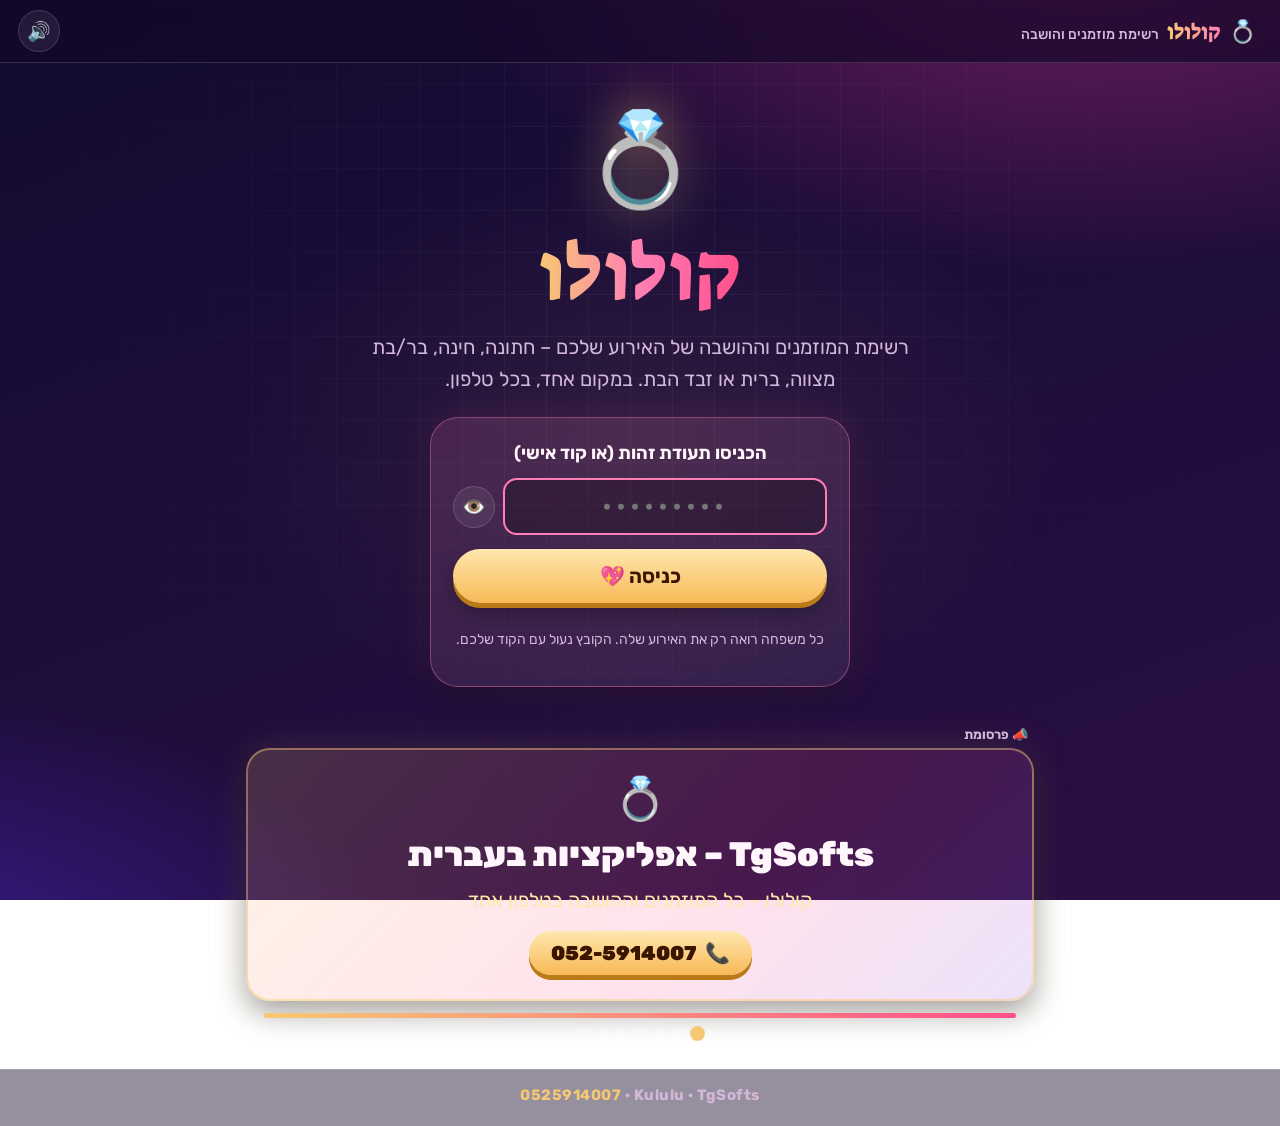
==== index.html @ ddcea57b "Add files via upload" ====
<!DOCTYPE html>
<html lang="he" dir="rtl">
<head>
  <meta charset="UTF-8">
  <meta name="viewport" content="width=device-width, initial-scale=1, viewport-fit=cover">
  <meta name="theme-color" content="#2a0f45">
  <title>Kululu | קולולו – רשימת מוזמנים, אישורי הגעה והושבה לחתונה</title>
  <meta name="description" content="Kululu (קולולו) – אפליקציה חינמית, קלה ונוחה לניהול רשימת מוזמנים, אישורי הגעה וסידורי הושבה לחתונה ולאירועים מבית TgSofts.">
  <meta name="keywords" content="Kululu, קולולו, רשימת מוזמנים, סידורי הושבה, הושבה לחתונה, אישורי הגעה, ניהול חתונה, TgSofts">
  <meta name="robots" content="index, follow">
  <link rel="canonical" href="https://tzion-gvili.github.io/Kululu/">

  <!-- Open Graph / WhatsApp & Social Sharing -->
  <meta property="og:type" content="website">
  <meta property="og:url" content="https://tzion-gvili.github.io/Kululu/">
  <meta property="og:title" content="Kululu | קולולו – רשימת מוזמנים והושבה לחתונה">
  <meta property="og:description" content="מנהלים את החתונה בכיף! רשימת מוזמנים, אישורי הגעה וסידורי הושבה חכמים בחינם מבית TgSofts.">
  <meta property="og:locale" content="he_IL">

  <!-- Structured Data for Google -->
  <script type="application/ld+json">
  {
    "@context": "https://schema.org",
    "@type": "WebApplication",
    "name": "Kululu - קולולו",
    "alternateName": ["קולולו", "Kululu"],
    "url": "https://tzion-gvili.github.io/Kululu/",
    "description": "אפליקציה חינמית לניהול רשימת מוזמנים, אישורי הגעה וסידורי הושבה לחתונה ולאירועים.",
    "applicationCategory": "LifestyleApplication",
    "operatingSystem": "All",
    "inLanguage": ["he", "en"],
    "offers": {
      "@type": "Offer",
      "price": "0",
      "priceCurrency": "ILS"
    },
    "author": {
      "@type": "Organization",
      "name": "TgSofts"
    }
  }
  </script>

  <link rel="preconnect" href="https://fonts.googleapis.com">
  <link rel="preconnect" href="https://fonts.gstatic.com" crossorigin>
  <link href="https://fonts.googleapis.com/css2?family=Rubik:wght@400;500;700;900&family=Suez+One&display=swap" rel="stylesheet">
  <link rel="stylesheet" href="style.css?v=7">
</head>
<body>
  <div class="bg-grid"></div>
  <div class="bg-hearts" id="bgHearts" aria-hidden="true"></div>

  <header class="topbar">
    <button id="homeBtn" class="brand" title="לדף הראשי">
      <span class="brand-bolt">💍</span>
      <span class="brand-name">קולולו</span>
      <small id="brandSub">רשימת מוזמנים והושבה</small>
    </button>
    <div class="top-actions">
      <div class="cloud-chip hidden" id="cloudChip"></div>
      <div class="star-total hidden" id="countChip" title="כמה אנשים מגיעים (בלי ה&quot;לא מגיע&quot;)">👥 <span id="headCount">0</span></div>
      <button id="muteBtn" class="icon-btn" title="צליל">🔊</button>
      <button id="logoutBtn" class="icon-btn hidden" title="יציאה">🚪</button>
    </div>
  </header>

  <main id="app"></main>

  <section class="ad-zone" aria-label="פרסומות">
    <div class="ad-label">📣 פרסומת</div>
    <div class="ad-card" id="adCard" aria-live="polite"></div>
    <div class="ad-progress"><i id="adBar"></i></div>
    <div class="ad-dots" id="adDots"></div>
  </section>

  <footer class="site-footer">
    <span class="ltr">Kululu · TgSofts</span> · <a class="ltr" href="tel:0525914007">0525914007</a>
  </footer>

  <canvas id="fx"></canvas>
  <div id="toast" class="toast"></div>
  <div id="modal" class="modal hidden"><div class="modal-card" id="modalCard"></div></div>

  <script src="firebase-config.js?v=1"></script>
  <script src="core.js?v=3"></script>
  <script src="store.js?v=8"></script>
  <script src="seating.js?v=4"></script>
  <script src="app.js?v=10"></script>
  <script>App.start();</script>
</body>
</html>
---- style.css ----
:root {
  --bg1: #120b30;
  --bg2: #2a0f45;
  --card: rgba(255, 255, 255, 0.07);
  --card2: rgba(255, 255, 255, 0.12);
  --line: rgba(255, 255, 255, 0.15);
  --text: #fff6fb;
  --muted: #d4b8d9;
  --accent: #f7c873;
  --gold: #f7c873;
  --pink: #ff7eb3;
  --rose: #ff4f8b;
  --good: #2ee59d;
  --bad: #ff5c7a;
  --groom: #4cc9f0;
  --bride: #ff7eb3;
  --both: #f7c873;
  --c: #ff7eb3;
  --radius: 20px;
  --shadow: 0 12px 30px rgba(0, 0, 0, 0.35);
}

* { box-sizing: border-box; -webkit-tap-highlight-color: transparent; }
html, body { margin: 0; min-height: 100%; }
body {
  font-family: 'Rubik', 'Segoe UI', Arial, sans-serif;
  color: var(--text);
  background:
    radial-gradient(1100px 600px at 85% -10%, #7a1f63 0%, transparent 60%),
    radial-gradient(900px 500px at -10% 110%, #3b1c92 0%, transparent 60%),
    radial-gradient(600px 400px at 50% 50%, rgba(247, 200, 115, .08) 0%, transparent 70%),
    linear-gradient(160deg, var(--bg1), var(--bg2));
  background-attachment: fixed;
  overflow-x: hidden;
}
.bg-grid {
  position: fixed; inset: 0; pointer-events: none; opacity: 0.05;
  background-image: linear-gradient(#fff 1px, transparent 1px), linear-gradient(90deg, #fff 1px, transparent 1px);
  background-size: 42px 42px;
  -webkit-mask-image: radial-gradient(circle at 50% 30%, #000, transparent 75%);
  mask-image: radial-gradient(circle at 50% 30%, #000, transparent 75%);
}
.bg-hearts { position: fixed; inset: 0; pointer-events: none; overflow: hidden; z-index: 0; }
.bg-hearts i { position: absolute; bottom: -60px; font-style: normal; opacity: .22; animation: floatUp linear infinite; }
button { font-family: inherit; cursor: pointer; border: none; color: inherit; background: none; }
button:disabled { cursor: not-allowed; }
.ltr { direction: ltr; unicode-bidi: isolate; display: inline-block; }
.hidden { display: none !important; }
.muted { color: var(--muted); }
.small { font-size: 14px; }

/* ---------- Top bar ---------- */
.topbar {
  position: sticky; top: 0; z-index: 20;
  display: flex; justify-content: space-between; align-items: center; gap: 10px;
  padding: 10px 18px;
  background: rgba(20, 8, 40, 0.7);
  backdrop-filter: blur(10px);
  border-bottom: 1px solid var(--line);
}
.brand { display: flex; align-items: baseline; gap: 8px; font-size: 22px; font-weight: 900; min-width: 0; text-align: right; }
.brand-bolt { display: inline-block; animation: wiggle 3s ease-in-out infinite; }
.brand-name { font-family: 'Suez One', 'Rubik', serif; font-weight: 400; background: linear-gradient(90deg, #f7c873, #ff7eb3); -webkit-background-clip: text; background-clip: text; color: transparent; }
.brand small { font-size: 14px; font-weight: 500; color: var(--muted); white-space: nowrap; overflow: hidden; text-overflow: ellipsis; }
.top-actions { display: flex; gap: 10px; align-items: center; }
.cloud-chip { padding: 6px 12px; border-radius: 999px; font-size: 14px; font-weight: 700; white-space: nowrap; border: 1px solid var(--line); background: var(--card); transition: background .3s; }
.cloud-chip.saved { background: rgba(46, 229, 157, .18); border-color: rgba(46, 229, 157, .5); }
.cloud-chip.saving { background: rgba(247, 200, 115, .18); border-color: rgba(247, 200, 115, .5); animation: pulse 1s ease-in-out infinite; }
.cloud-chip.offline { background: rgba(255, 92, 122, .18); border-color: rgba(255, 92, 122, .5); }
.star-total { background: var(--card); border: 1px solid var(--line); padding: 7px 14px; border-radius: 999px; font-weight: 700; white-space: nowrap; }
.icon-btn {
  display: inline-grid; place-items: center; flex: none;
  background: var(--card); border: 1px solid var(--line); width: 42px; height: 42px; border-radius: 50%;
  font-size: 19px; text-decoration: none; color: inherit; transition: transform .15s, background .15s;
}
.icon-btn:hover { transform: scale(1.1); background: var(--card2); }
.icon-btn.small { width: 34px; height: 34px; font-size: 15px; }
.icon-btn.wa:hover { background: rgba(37, 211, 102, .3); }

main { max-width: 1100px; margin: 0 auto; padding: 22px 16px 20px; position: relative; z-index: 1; }
.site-footer {
  position: relative; z-index: 1; text-align: center; padding: 16px 12px 22px;
  color: var(--muted); font-size: 15px; font-weight: 700; letter-spacing: .5px;
  border-top: 1px solid var(--line); background: rgba(20, 8, 40, .45);
}
.site-footer a { color: var(--accent); text-decoration: none; }

/* ---------- Buttons ---------- */
.btn {
  display: inline-flex; align-items: center; justify-content: center; gap: 6px;
  padding: 12px 22px; border-radius: 999px; font-size: 17px; font-weight: 700;
  color: #3a1500;
  background: linear-gradient(180deg, #ffe7b0, #f7b955);
  box-shadow: 0 5px 0 #b97a17, 0 10px 20px rgba(0, 0, 0, 0.3);
  transition: transform .1s, box-shadow .1s, filter .15s;
}
.btn:hover { filter: brightness(1.07); }
.btn:active { transform: translateY(4px); box-shadow: 0 1px 0 #b97a17, 0 4px 10px rgba(0, 0, 0, 0.3); }
.btn.secondary { color: var(--text); background: var(--card2); box-shadow: 0 4px 0 rgba(0, 0, 0, 0.35); border: 1px solid var(--line); }
.btn.danger { color: #fff; background: linear-gradient(180deg, #ff7d96, #e0365a); box-shadow: 0 5px 0 #9c1f3b; }
.btn.small { padding: 8px 14px; font-size: 15px; }
.btn.big { padding: 15px 30px; font-size: 20px; }
.file-btn { cursor: pointer; }
.chip { background: var(--card2); border: 1px solid var(--line); padding: 4px 12px; border-radius: 999px; font-weight: 700; font-size: 14px; white-space: nowrap; }

/* ---------- Login ---------- */
.login { text-align: center; padding: 20px 0 10px; }
.rings { font-size: 92px; animation: float 3s ease-in-out infinite; filter: drop-shadow(0 0 24px rgba(247, 200, 115, .6)); }
.rings.spin { animation: spinY 1.4s linear infinite; }
.login h1 { font-family: 'Suez One', 'Rubik', serif; font-weight: 400; font-size: clamp(48px, 9vw, 80px); margin: 6px 0; }
.hl { background: linear-gradient(90deg, #f7c873, #ff7eb3, #ff4f8b); -webkit-background-clip: text; background-clip: text; color: transparent; }
.tagline { color: var(--muted); font-size: clamp(16px, 2.4vw, 20px); max-width: 560px; margin: 0 auto 22px; line-height: 1.6; }
.login-card {
  width: min(420px, 100%); margin: 0 auto; padding: 24px 22px; display: grid; gap: 14px;
  background: linear-gradient(160deg, rgba(255, 126, 179, .16), var(--card)); border: 1px solid rgba(255, 126, 179, .4);
  border-radius: 28px; box-shadow: var(--shadow), 0 0 40px rgba(255, 126, 179, .15);
}
.login-card label { font-weight: 700; font-size: 18px; }
.login-card input { text-align: center; font-size: 26px; letter-spacing: 4px; direction: ltr; }
.code-row { display: flex; gap: 8px; align-items: center; }
.code-row input { flex: 1; min-width: 0; }

/* ---------- Forms ---------- */
input, select, textarea {
  font: 500 17px 'Rubik', sans-serif; color: var(--text);
  padding: 11px 14px; border-radius: 14px; width: 100%;
  background: rgba(0, 0, 0, .25); border: 2px solid var(--line); outline: none; transition: border-color .15s;
}
input:focus, select:focus, textarea:focus { border-color: var(--pink); }
select option { background: #2a0f45; color: #fff; }
input[type=checkbox] { width: 20px; height: 20px; accent-color: var(--pink); }
input[type=date] { color-scheme: dark; }
.form { display: grid; gap: 12px; text-align: right; }
.form label { display: grid; gap: 5px; font-weight: 700; font-size: 15px; color: #ffe5f1; }
.form.grid2 { grid-template-columns: 1fr 1fr; }
.form .full { grid-column: 1 / -1; }
.checks { display: flex; flex-wrap: wrap; gap: 10px 18px; }
.form label.check { display: flex; align-items: center; gap: 8px; font-weight: 500; cursor: pointer; }
.avoid { display: grid; gap: 8px; font-weight: 700; font-size: 15px; color: #ffe5f1; }
.avoid-chips { display: flex; flex-wrap: wrap; gap: 6px; }
.avoid-tag { cursor: pointer; background: rgba(255, 92, 122, .25) !important; border-color: var(--bad) !important; }

/* ---------- Dashboard ---------- */
.couple { text-align: center; margin: 4px 0 18px; }
.couple-names {
  display: flex; justify-content: center; align-items: center; gap: 16px; flex-wrap: wrap;
  font-family: 'Suez One', 'Rubik', serif; font-size: clamp(36px, 7vw, 60px);
}
.couple-names span { background: linear-gradient(90deg, #ffe7b0, #f7c873, #ff9fc5); -webkit-background-clip: text; background-clip: text; color: transparent; filter: drop-shadow(0 4px 14px rgba(247, 200, 115, .25)); }
.amp { font-size: .7em; animation: beat 1.4s ease-in-out infinite; }
.couple-meta { color: var(--muted); font-size: 17px; margin-top: 2px; }
.countdown { display: inline-block; margin-top: 10px; padding: 6px 18px; border-radius: 999px; background: rgba(247, 200, 115, .14); border: 1px solid rgba(247, 200, 115, .45); font-weight: 700; }
.countdown b { color: var(--gold); font-size: 1.2em; }

.stats { display: grid; grid-template-columns: repeat(auto-fit, minmax(150px, 1fr)); gap: 12px; margin-bottom: 16px; }
.stat {
  display: grid; justify-items: center; gap: 2px; padding: 14px 10px; border-radius: var(--radius);
  background: linear-gradient(160deg, color-mix(in srgb, var(--c) 22%, transparent), var(--card));
  border: 1px solid color-mix(in srgb, var(--c) 45%, transparent); box-shadow: var(--shadow); animation: rise .45s both;
}
.stat span { font-size: 24px; }
.stat b { font-size: 26px; font-weight: 900; }
.stat small { color: var(--muted); font-weight: 700; text-align: center; }

.hint {
  display: flex; gap: 12px; align-items: center;
  background: rgba(255, 126, 179, .12); border: 1px solid rgba(255, 126, 179, .4);
  border-radius: 16px; padding: 10px 16px; margin-bottom: 16px; font-size: 17px; line-height: 1.55;
}
.hint-bot { font-size: 34px; animation: float 3s ease-in-out infinite; }

.tabs { display: flex; gap: 8px; margin-bottom: 16px; background: rgba(0, 0, 0, .2); padding: 6px; border-radius: 999px; border: 1px solid var(--line); }
.tabs button { flex: 1; padding: 11px 8px; border-radius: 999px; font-size: 17px; font-weight: 700; color: var(--muted); transition: all .2s; }
.tabs button:hover { color: #fff; }
.tabs button.on { color: #3a1500; background: linear-gradient(180deg, #ffe7b0, #f7b955); box-shadow: 0 3px 0 #b97a17; }

.toolbar { display: flex; gap: 10px; flex-wrap: wrap; align-items: center; margin-bottom: 14px; }
.toolbar .search { flex: 1 1 240px; }
.toolbar select { flex: 0 1 170px; width: auto; }

/* ---------- Guest list ---------- */
.side-block { --c: var(--both); margin-bottom: 22px; }
.side-block.side-groom { --c: var(--groom); }
.side-block.side-bride { --c: var(--bride); }
.side-title { display: flex; align-items: center; gap: 10px; margin: 0 0 10px; font-size: 20px; }
.side-title::before { content: ''; width: 12px; height: 12px; border-radius: 50%; background: var(--c); box-shadow: 0 0 12px var(--c); }
.guest-grid { display: grid; grid-template-columns: repeat(auto-fill, minmax(360px, 1fr)); gap: 10px; }
.guest {
  display: flex; align-items: center; gap: 12px; padding: 12px 14px; border-radius: 18px;
  background: linear-gradient(160deg, color-mix(in srgb, var(--c) 14%, transparent), var(--card));
  border: 1px solid var(--line); border-inline-start: 4px solid var(--c);
  transition: transform .15s, border-color .15s; animation: rise .35s both;
}
.guest:hover { transform: translateY(-2px); border-color: var(--c); }
.guest.rsvp-no { opacity: .55; }
.rsvp-btn { font-size: 26px; flex: none; transition: transform .15s; }
.rsvp-btn:hover { transform: scale(1.2) rotate(-8deg); }
.g-main { flex: 1; min-width: 0; }
.g-name { font-size: 18px; font-weight: 700; }
.g-count { color: var(--gold); font-weight: 900; }
.g-tags { display: flex; flex-wrap: wrap; gap: 5px; margin-top: 5px; }
.tag { font-size: 13px; font-weight: 500; padding: 2px 9px; border-radius: 999px; background: rgba(255, 255, 255, .1); border: 1px solid var(--line); }
.tag.grp { background: color-mix(in srgb, var(--c) 25%, transparent); border-color: color-mix(in srgb, var(--c) 60%, transparent); }
.tag.seat { background: rgba(247, 200, 115, .2); border-color: rgba(247, 200, 115, .6); }
.g-actions { display: flex; gap: 6px; }
.empty { text-align: center; padding: 40px 10px; color: var(--muted); font-size: 18px; }
.empty div { font-size: 64px; animation: float 3s ease-in-out infinite; }

/* ---------- Seating ---------- */
.hint-line { color: #ffe5f1; margin: 0 0 12px; line-height: 1.7; }
.legend { color: var(--muted); font-size: 14px; white-space: nowrap; }
.lg { display: inline-block; width: 10px; height: 10px; border-radius: 50%; margin: 0 6px 0 2px; }
.lg.groom { background: var(--groom); } .lg.bride { background: var(--bride); } .lg.both { background: var(--both); }
.pool, .table {
  border-radius: var(--radius); padding: 14px; border: 2px dashed var(--line); background: var(--card);
  transition: border-color .15s, box-shadow .15s, transform .15s;
}
.pool { margin-bottom: 16px; border-color: rgba(255, 126, 179, .45); background: rgba(255, 126, 179, .08); }
.pool h3 { margin: 0 0 10px; font-size: 18px; display: flex; gap: 10px; align-items: center; }
.tables { display: grid; grid-template-columns: repeat(auto-fill, minmax(250px, 1fr)); gap: 14px; }
.table { --c: var(--gold); border-style: solid; box-shadow: var(--shadow); animation: rise .35s both; cursor: pointer; }
.table.zone-dance { --c: #ff4f8b; }
.table.zone-quiet { --c: #8fd3ff; }
.table.zone-exit { --c: #2ee59d; }
.table:hover { border-color: color-mix(in srgb, var(--c) 70%, transparent); }
.table.full { background: linear-gradient(160deg, color-mix(in srgb, var(--c) 12%, transparent), var(--card)); }
.table.over { border-color: var(--bad); }
.drag-over { border-color: var(--pink) !important; box-shadow: 0 0 24px rgba(255, 126, 179, .5); transform: scale(1.02); }
.t-head { display: flex; align-items: center; gap: 12px; margin-bottom: 10px; }
.t-ring {
  --p: 0; width: 58px; height: 58px; border-radius: 50%; flex: none; display: grid; place-items: center;
  background: conic-gradient(var(--c) calc(var(--p) * 1%), rgba(255, 255, 255, .12) 0);
}
.t-ring span { width: 46px; height: 46px; border-radius: 50%; display: grid; place-items: center; background: #26103f; font-weight: 900; font-size: 14px; direction: ltr; }
.t-title { flex: 1; display: grid; }
.t-title b { font-size: 18px; }
.t-title small { color: var(--muted); }
.t-warn { font-size: 13px; color: #ffb3c1; margin-bottom: 8px; }
.chips { display: flex; flex-wrap: wrap; gap: 6px; min-height: 30px; }
.chip-g {
  --c: var(--both); padding: 6px 12px; border-radius: 999px; font-size: 15px; font-weight: 500;
  background: color-mix(in srgb, var(--c) 22%, rgba(0, 0, 0, .2)); border: 1px solid color-mix(in srgb, var(--c) 70%, transparent);
  transition: transform .12s, box-shadow .12s; cursor: grab;
}
.chip-g.side-groom { --c: var(--groom); }
.chip-g.side-bride { --c: var(--bride); }
.chip-g b { color: var(--gold); }
.chip-g i { font-style: normal; opacity: .7; }
.chip-g:hover { transform: translateY(-2px); }
.chip-g.picked { background: var(--c); color: #1a0a26; font-weight: 700; box-shadow: 0 0 0 3px #fff, 0 0 20px var(--c); animation: pulse 1s ease-in-out infinite; }
.chip-g.picked b { color: #1a0a26; }

/* ---------- Share ---------- */
.toolbar.seg .btn { flex: 1 1 auto; }
.share-opt { display: inline-flex; align-items: center; gap: 8px; margin-bottom: 10px; font-weight: 700; cursor: pointer; }
.report {
  white-space: pre-wrap; word-break: break-word; direction: rtl; text-align: right; margin: 0 0 14px;
  font: 500 16px/1.75 'Rubik', sans-serif; color: #fff6fb;
  background: rgba(0, 0, 0, .28); border: 1px solid var(--line); border-radius: var(--radius);
  padding: 16px 18px; max-height: 60vh; overflow-y: auto;
}
.btn.wa-btn { color: #fff; background: linear-gradient(180deg, #4ee07f, #1fa855); box-shadow: 0 5px 0 #127a3b; }

@media print {
  body.printing > *:not(main) { display: none !important; }
  body.printing main > .dash > *:not(#pane) { display: none !important; }
  body.printing #pane > *:not(.report) { display: none !important; }
  body.printing { background: #fff; }
  body.printing .report { color: #000; background: #fff; border: 0; max-height: none; overflow: visible; font-size: 13pt; }
}

/* ---------- Sending invites ---------- */
.invite-panel > p:first-child { margin-top: 0; line-height: 1.7; }
.send-progress { display: flex; align-items: center; gap: 12px; margin: 6px 0 14px; font-weight: 700; }
.bar { flex: 1; height: 8px; border-radius: 99px; background: rgba(255,255,255,.12); overflow: hidden; }
.bar i { display: block; height: 100%; background: linear-gradient(90deg, #f7c873, #ff4f8b); border-radius: 99px; transition: width .4s; }
.send-progress .bar { height: 10px; }
.next-send { display: flex; gap: 10px; flex-wrap: wrap; align-items: center; }
.next-send .wa-btn { flex: 1 1 260px; text-decoration: none; }
.all-sent { font-size: 24px; font-weight: 900; text-align: center; margin: 6px 0 12px; }
.send-list { display: grid; gap: 6px; margin-top: 14px; max-height: 50vh; overflow-y: auto; }
.send-row { display: flex; align-items: center; gap: 10px; padding: 8px 12px; border-radius: 14px; background: rgba(0, 0, 0, .2); border: 1px solid var(--line); }
.send-row.done { opacity: .65; }
.s-name { flex: 1; font-weight: 700; }
.tag.note { background: rgba(201, 167, 255, .2); border-color: rgba(201, 167, 255, .55); }

/* ---------- Guest RSVP page ---------- */
.rsvp-page { text-align: center; padding: 10px 0; }
.rsvp-hello { font-size: 24px; margin: 6px 0; }
.rsvp-sub { font-size: 19px; color: #ffe5f1; margin: 6px 0; }
.rsvp-card { margin-top: 18px; }
.rsvp-photo { display: block; max-width: 420px; margin: 16px auto 0; }
.rsvp-photo img { width: 100%; border-radius: 18px; border: 2px solid var(--line); box-shadow: 0 10px 30px rgba(0, 0, 0, .35); }
.rsvp-card h3 { margin: 0; font-size: 22px; }
.rsvp-choices { display: grid; grid-template-columns: repeat(3, 1fr); gap: 10px; }
.choice {
  display: grid; gap: 6px; justify-items: center; padding: 14px 6px; border-radius: 18px; font-weight: 700; font-size: 15px;
  background: var(--card2); border: 2px solid var(--line); transition: transform .15s, background .2s, border-color .2s;
}
.choice b { font-size: 34px; }
.choice:hover { transform: translateY(-3px); }
.choice.yes.on { background: rgba(46, 229, 157, .3); border-color: var(--good); box-shadow: 0 0 20px rgba(46, 229, 157, .4); }
.choice.maybe.on { background: rgba(247, 200, 115, .3); border-color: var(--gold); box-shadow: 0 0 20px rgba(247, 200, 115, .4); }
.choice.no.on { background: rgba(255, 92, 122, .3); border-color: var(--bad); box-shadow: 0 0 20px rgba(255, 92, 122, .4); }
.count-row { display: flex; align-items: center; justify-content: space-between; gap: 10px; font-weight: 700; }
.stepper { display: flex; align-items: center; gap: 12px; direction: ltr; }
.stepper button { width: 44px; height: 44px; border-radius: 50%; font-size: 24px; font-weight: 900; background: var(--card2); border: 1px solid var(--line); }
.stepper b { font-size: 26px; min-width: 30px; }
.note-row { display: grid; gap: 6px; font-weight: 700; text-align: right; }
.rsvp-thanks { font-family: 'Suez One', 'Rubik', serif; font-weight: 400; font-size: clamp(36px, 7vw, 56px); margin: 8px 0; }

/* ---------- Settings ---------- */
.settings { display: grid; gap: 16px; }
.panel { background: var(--card); border: 1px solid var(--line); border-radius: var(--radius); padding: 18px; box-shadow: var(--shadow); }
.panel h3 { margin: 0 0 12px; font-size: 20px; }
.panel p, .panel ol { line-height: 1.7; }
.code {
  direction: ltr; unicode-bidi: isolate; display: inline-block; word-break: break-all;
  font-family: Consolas, 'Courier New', monospace; font-size: .92em;
  padding: 1px 7px; border-radius: 7px; background: rgba(0, 0, 0, .35); color: #ffd6e7;
}

/* ---------- Ads (from Tsgreen3) ---------- */
.ad-zone { max-width: 820px; margin: 10px auto 30px; padding: 0 16px; position: relative; z-index: 1; }
.ad-label { font-size: 13px; color: var(--muted); font-weight: 700; margin: 0 6px 6px; }
.ad-card { min-height: 170px; display: flex; flex-direction: column; align-items: center; justify-content: center; gap: 10px; text-align: center;
  padding: 24px 22px; border-radius: 24px; background: linear-gradient(135deg, rgba(247, 200, 115, .18), rgba(255, 79, 139, .16) 60%, rgba(155, 93, 229, .18));
  border: 2px solid rgba(247, 200, 115, .45); box-shadow: var(--shadow), 0 0 40px rgba(247, 200, 115, .15); }
.ad-card.in > * { animation: rise .55s both; }
.ad-card.in > :nth-child(2) { animation-delay: .1s; }
.ad-card.in > :nth-child(3) { animation-delay: .2s; }
.ad-card.in > :nth-child(4) { animation-delay: .3s; }
.ad-icon { font-size: 42px; }
.ad-caption { font-size: clamp(24px, 4.4vw, 34px); font-weight: 900; }
.ad-phrase { font-size: clamp(16px, 2.6vw, 20px); color: #ffe7a8; line-height: 1.5; }
.ad-phone { display: inline-flex; align-items: center; gap: 8px; margin-top: 6px; padding: 10px 22px; border-radius: 999px; font-weight: 900; font-size: 20px; text-decoration: none;
  color: #3a1500; background: linear-gradient(180deg, #ffe7b0, #f7b955); box-shadow: 0 5px 0 #b97a17; transition: transform .15s; }
.ad-phone:hover { transform: translateY(-2px); }
.ad-phone:active { transform: translateY(3px); box-shadow: 0 2px 0 #b97a17; }
.ad-card.in > :nth-child(5) { animation-delay: .4s; }
.ad-link { margin-top: 0; font-size: 16px; padding: 8px 18px; max-width: 100%; overflow-wrap: anywhere; }
.ad-progress { height: 5px; margin: 12px 18px 0; border-radius: 99px; background: rgba(255,255,255,.1); overflow: hidden; }
.ad-progress i { display: block; height: 100%; width: 0; background: linear-gradient(90deg, #f7c873, #ff4f8b); }
.ad-dots { display: flex; justify-content: center; gap: 8px; margin-top: 10px; }
.dot { width: 11px; height: 11px; padding: 0; border-radius: 50%; border: 0; background: rgba(255,255,255,.25); cursor: pointer; transition: transform .2s, background .2s; }
.dot.on { background: var(--accent); transform: scale(1.35); }

/* ---------- Toast & modal ---------- */
.toast {
  position: fixed; top: 74px; left: 50%; z-index: 50;
  transform: translate(-50%, -30px); opacity: 0; pointer-events: none;
  padding: 12px 22px; border-radius: 999px; font-size: 17px; font-weight: 700;
  background: #4a1e63; border: 1px solid var(--line); box-shadow: var(--shadow);
  transition: transform .3s cubic-bezier(.2,1.6,.4,1), opacity .25s; max-width: 92vw; text-align: center;
}
.toast.show { transform: translate(-50%, 0); opacity: 1; }
.toast.good { background: linear-gradient(90deg, #0f8a5f, #18b87c); }
.toast.bad { background: linear-gradient(90deg, #a8324d, #d9465f); }
#fx { position: fixed; inset: 0; width: 100%; height: 100%; pointer-events: none; z-index: 60; }
.modal { position: fixed; inset: 0; z-index: 40; display: grid; place-items: center; background: rgba(15, 5, 30, .7); backdrop-filter: blur(6px); padding: 16px; overflow-y: auto; }
.modal.hidden { display: none; }
.modal-card {
  width: min(460px, 100%); text-align: center; padding: 24px 22px; max-height: calc(100vh - 32px); overflow-y: auto;
  background: linear-gradient(170deg, #4a1d5e, #22103f); border: 1px solid rgba(255, 126, 179, .35);
  border-radius: 28px; box-shadow: 0 20px 60px rgba(0,0,0,.5);
}
.modal-card.wide { width: min(720px, 100%); }
.modal-card h2 { margin: 4px 0 14px; font-size: 26px; }
.modal-card p { font-size: 17px; color: #ffe5f1; }
.result-emoji { font-size: 64px; animation: bounce 1s ease-in-out infinite alternate; }
.modal-actions { display: flex; flex-wrap: wrap; gap: 10px; justify-content: center; margin-top: 8px; }

/* ---------- Animations ---------- */
@keyframes float { 0%, 100% { transform: translateY(0); } 50% { transform: translateY(-10px); } }
@keyframes floatUp { from { transform: translateY(0) rotate(0); } to { transform: translateY(-115vh) rotate(25deg); } }
@keyframes wiggle { 0%, 90%, 100% { transform: rotate(0); } 93% { transform: rotate(-15deg); } 96% { transform: rotate(15deg); } }
@keyframes beat { 0%, 100% { transform: scale(1); } 15% { transform: scale(1.25); } 30% { transform: scale(1); } 45% { transform: scale(1.15); } }
@keyframes spinY { from { transform: rotateY(0); } to { transform: rotateY(360deg); } }
@keyframes pulse { 0%, 100% { transform: scale(1); } 50% { transform: scale(1.07); } }
@keyframes rise { from { opacity: 0; transform: translateY(16px); } to { opacity: 1; transform: none; } }
@keyframes popAnim { 0% { transform: scale(1); } 40% { transform: scale(1.08); } 100% { transform: scale(1); } }
@keyframes shakeAnim { 0%, 100% { transform: translateX(0); } 20% { transform: translateX(-10px); } 40% { transform: translateX(10px); } 60% { transform: translateX(-6px); } 80% { transform: translateX(6px); } }
@keyframes bounce { from { transform: translateY(0) scale(1); } to { transform: translateY(-10px) scale(1.06); } }
@keyframes fadeIn { from { opacity: 0; } to { opacity: 1; } }
.pop { animation: popAnim .35s ease; }
.shake { animation: shakeAnim .45s ease; }
.fade-in { animation: fadeIn .35s ease; }

/* ---------- Phone ---------- */
@media (max-width: 640px) {
  .topbar { padding: 8px 12px; }
  .brand small { display: none; }
  .form.grid2 { grid-template-columns: 1fr; }
  .guest-grid { grid-template-columns: 1fr; }
  .tabs button { font-size: 15px; }
  .toolbar select { flex: 1 1 140px; }
  .toolbar .btn { flex: 1 1 auto; }
}
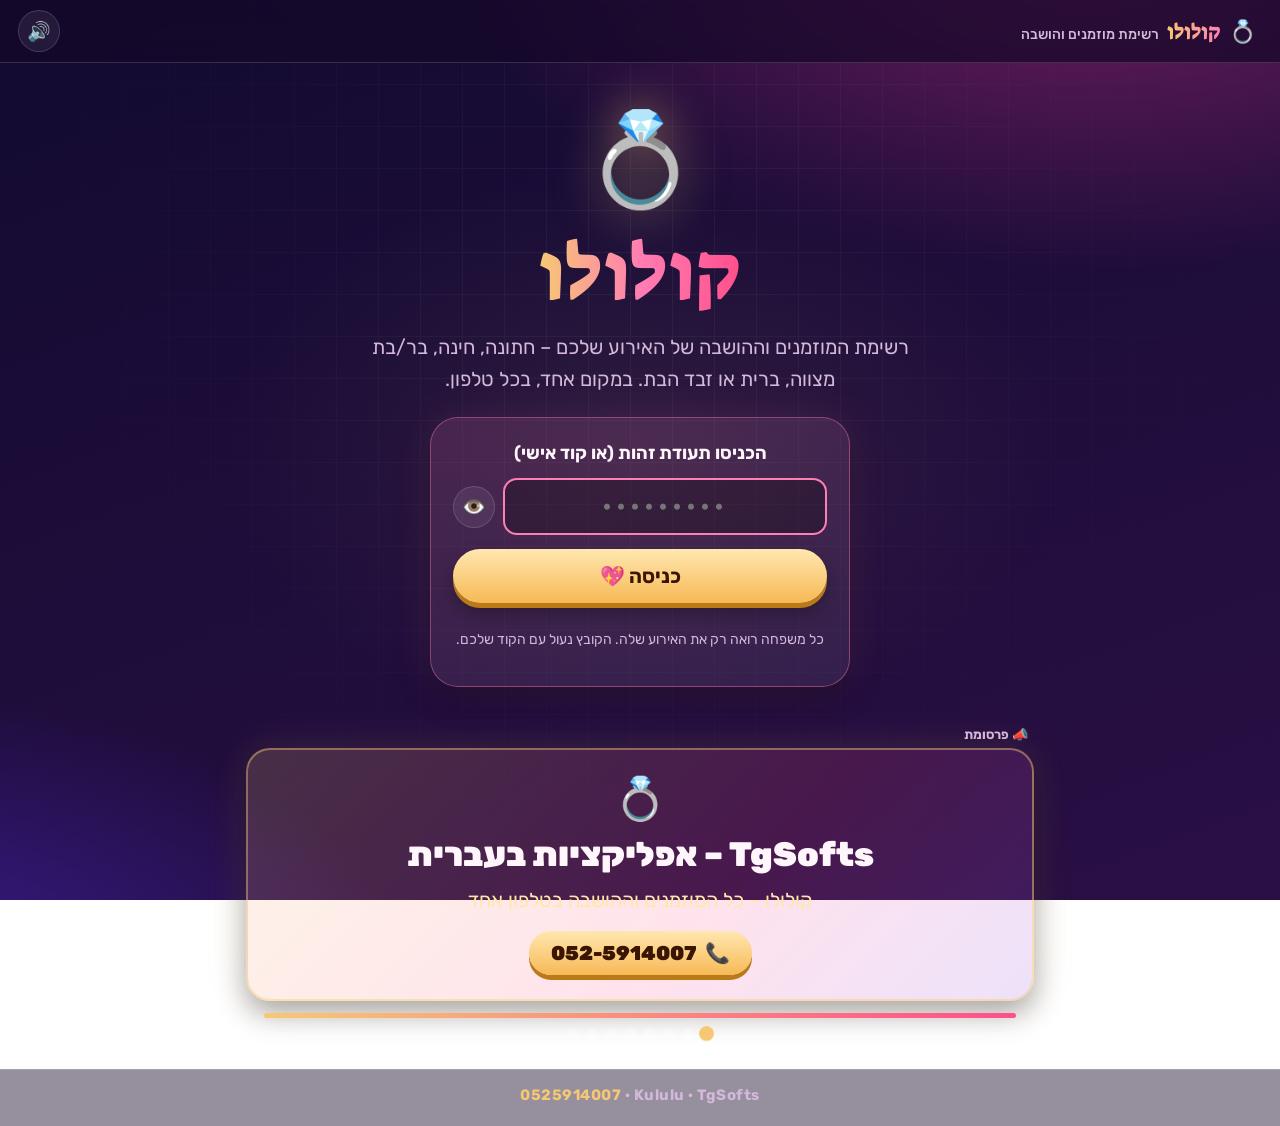
==== commit 7e327f5a: "Update index.html" ====
--- a/index.html
+++ b/index.html
@@ -6,15 +6,15 @@
   <meta name="theme-color" content="#2a0f45">
   <title>Kululu | קולולו – רשימת מוזמנים, אישורי הגעה והושבה לחתונה</title>
   <meta name="description" content="Kululu (קולולו) – אפליקציה חינמית, קלה ונוחה לניהול רשימת מוזמנים, אישורי הגעה וסידורי הושבה לחתונה ולאירועים מבית TgSofts.">
-  <meta name="keywords" content="Kululu, קולולו, רשימת מוזמנים, סידורי הושבה, הושבה לחתונה, אישורי הגעה, ניהול חתונה, TgSofts">
+  <meta name="keywords" content="Kululu, קולולו, רשימת מוזמנים, סידורי הושבה, הושבה לחתונה, אישורי הגעה, ניהול אירוע, ניהול חתונה, TgSofts">
   <meta name="robots" content="index, follow">
   <link rel="canonical" href="https://tzion-gvili.github.io/Kululu/">
 
   <!-- Open Graph / WhatsApp & Social Sharing -->
   <meta property="og:type" content="website">
   <meta property="og:url" content="https://tzion-gvili.github.io/Kululu/">
-  <meta property="og:title" content="Kululu | קולולו – רשימת מוזמנים והושבה לחתונה">
-  <meta property="og:description" content="מנהלים את החתונה בכיף! רשימת מוזמנים, אישורי הגעה וסידורי הושבה חכמים בחינם מבית TgSofts.">
+  <meta property="og:title" content="Kululu | קולולו – רשימת מוזמנים והושבה לארועים">
+  <meta property="og:description" content="מנהלים את השמחה בכיף! רשימת מוזמנים, אישורי הגעה וסידורי הושבה חכמים בחינם מבית TgSofts.">
   <meta property="og:locale" content="he_IL">
 
   <!-- Structured Data for Google -->
@@ -83,9 +83,9 @@
 
   <script src="firebase-config.js?v=1"></script>
   <script src="core.js?v=3"></script>
-  <script src="store.js?v=8"></script>
+  <script src="store.js?v=11"></script>
   <script src="seating.js?v=4"></script>
-  <script src="app.js?v=10"></script>
+  <script src="app.js?v=12"></script>
   <script>App.start();</script>
 </body>
 </html>
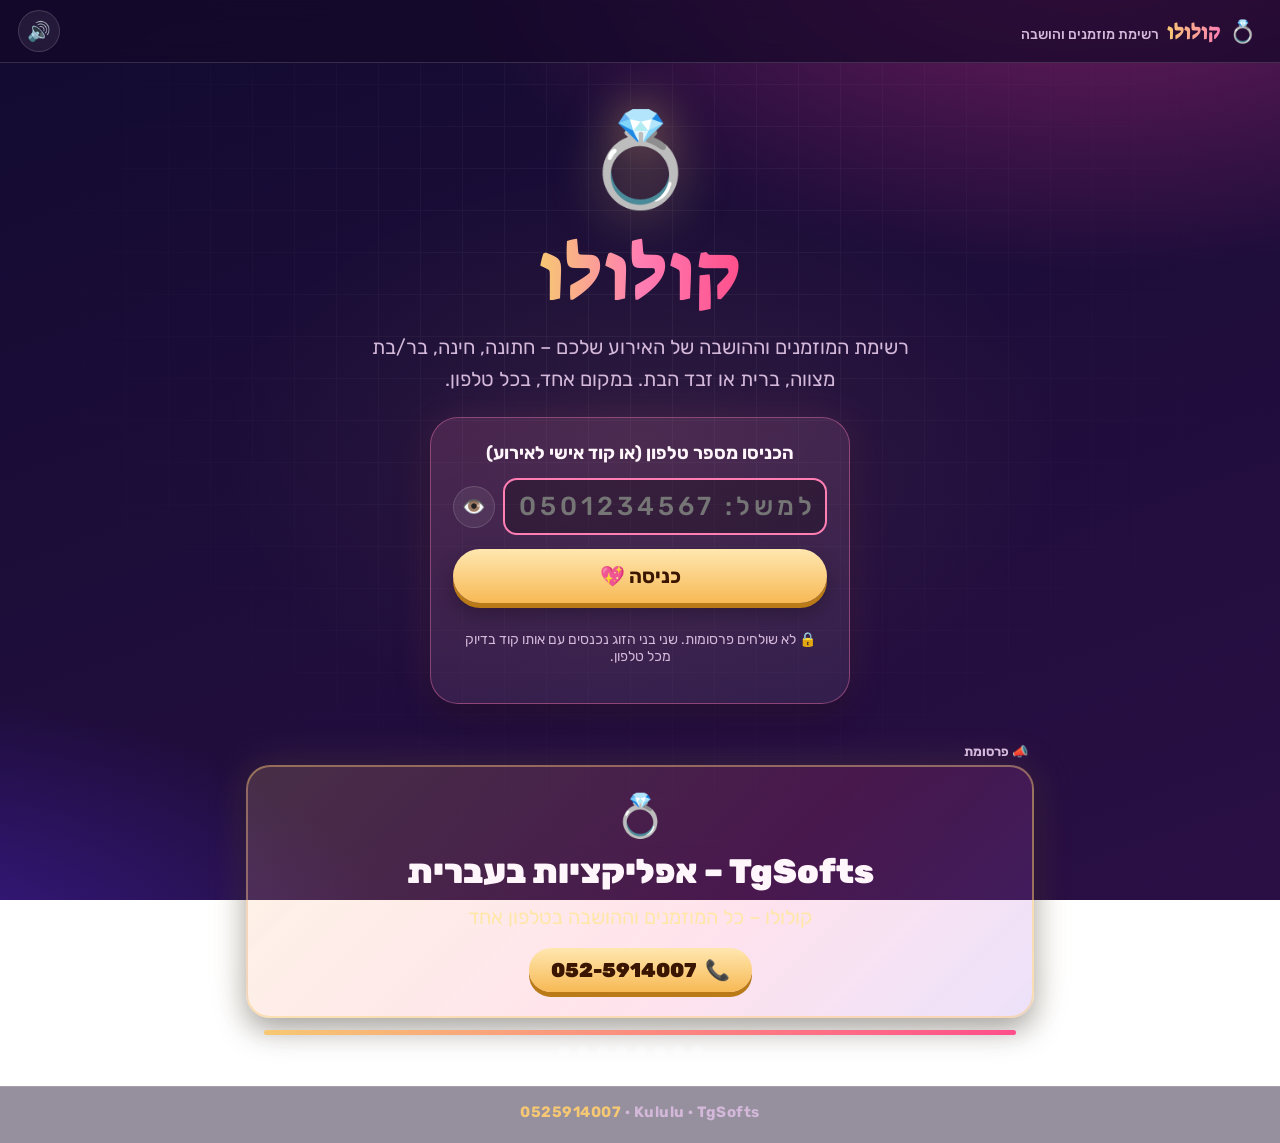
==== commit 3c33dcd3: "Update index.html" ====
--- a/index.html
+++ b/index.html
@@ -85,7 +85,7 @@
   <script src="core.js?v=3"></script>
   <script src="store.js?v=11"></script>
   <script src="seating.js?v=4"></script>
-  <script src="app.js?v=12"></script>
+  <script src="app.js?v=13"></script>
   <script>App.start();</script>
 </body>
 </html>
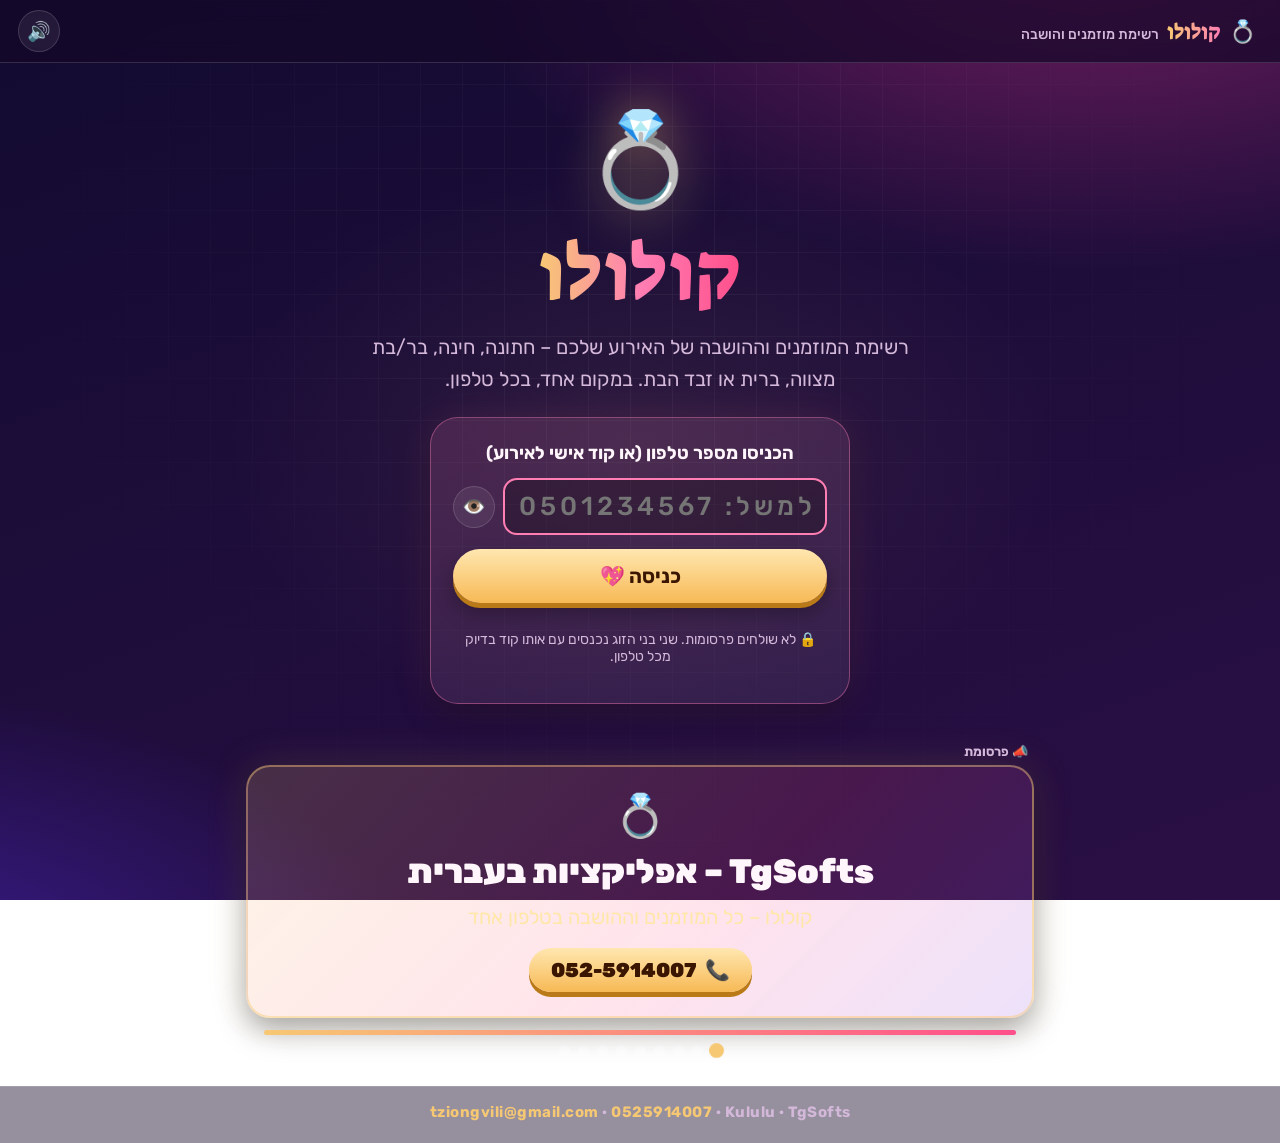
==== commit c05b6532: "Update index.html" ====
--- a/index.html
+++ b/index.html
@@ -73,9 +73,12 @@
     <div class="ad-dots" id="adDots"></div>
   </section>
 
-  <footer class="site-footer">
-    <span class="ltr">Kululu · TgSofts</span> · <a class="ltr" href="tel:0525914007">0525914007</a>
+    <footer class="site-footer">
+    <span class="ltr">Kululu · TgSofts</span> ·
+    <a class="ltr" href="tel:0525914007">0525914007</a> ·
+    <a class="ltr" href="mailto:tziongvili@gmail.com">tziongvili@gmail.com</a>
   </footer>
+
 
   <canvas id="fx"></canvas>
   <div id="toast" class="toast"></div>
@@ -85,7 +88,7 @@
   <script src="core.js?v=3"></script>
   <script src="store.js?v=11"></script>
   <script src="seating.js?v=4"></script>
-  <script src="app.js?v=13"></script>
+  <script src="app.js?v=14"></script>
   <script>App.start();</script>
 </body>
 </html>
